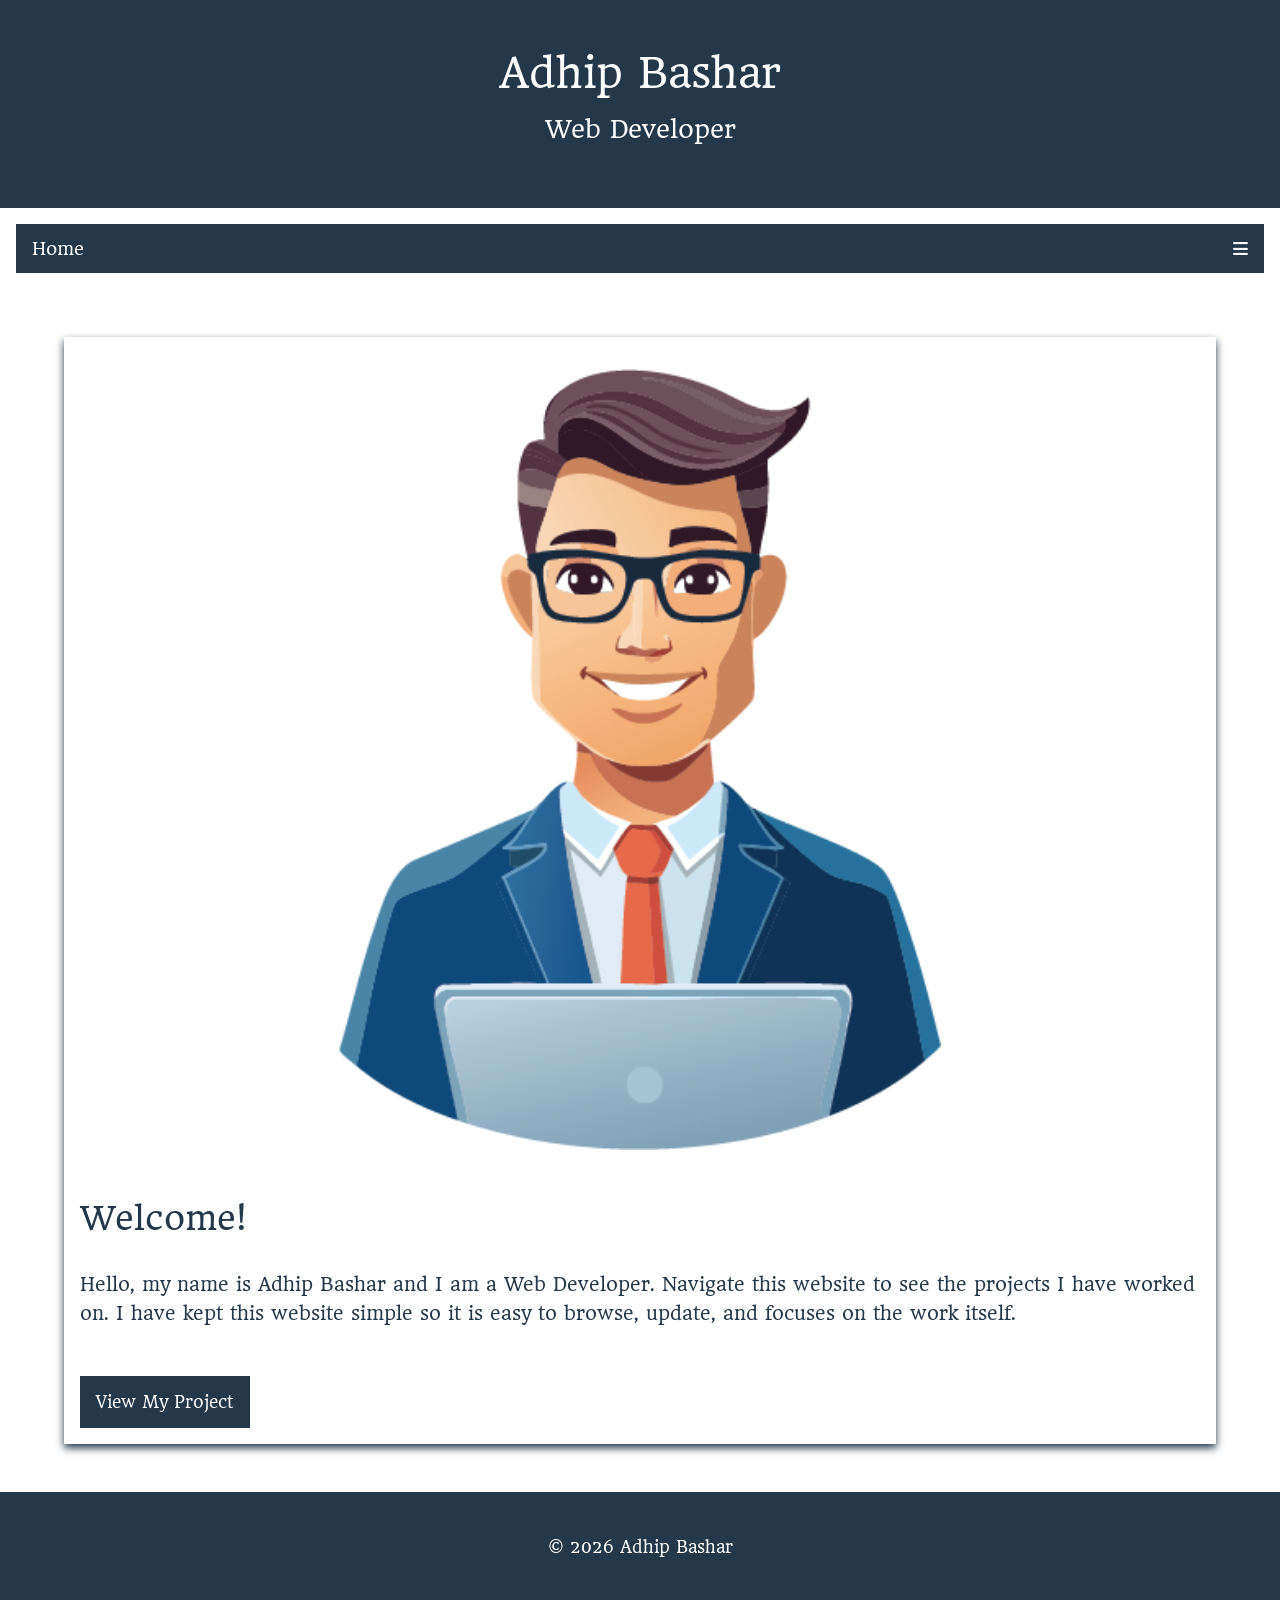
==== index.html @ 87db1735 "Initial portfolio upload, mobile only" ====
<!DOCTYPE html>
<html lang="en">

<head>
    <meta charset="UTF-8">
    <meta name="viewport" content="width=device-width, initial-scale=1.0">
    <title>Adhip Bashar</title>

    <!-- CSS -->
    <link rel="stylesheet" href="./CSS/index.css">

    <!-- JAVASCRIPT -->
    <script src="./JS/nav.js" defer></script>

    <!-- FONT AWESOME -->
    <link rel="stylesheet" href="https://cdnjs.cloudflare.com/ajax/libs/font-awesome/6.5.0/css/all.min.css">

    <!-- GOOGLE FONT -->
    <link rel="preconnect" href="https://fonts.googleapis.com">
    <link rel="preconnect" href="https://fonts.gstatic.com" crossorigin>
    <link href="https://fonts.googleapis.com/css2?family=Headland+One&display=swap" rel="stylesheet">
</head>

<body>
    <!-- HEADER -->
    <header>
        <div class="header-main">Adhip Bashar</div>
        <div class="header-sub">Web Developer</div>
    </header>

    <nav>
        <div class="topnav">
            <a href="./index.html" class="active">Home</a>

            <div id="myLinks">
                <a href="./onwardSun.html">Project</a>
                <a href="./about.html">About</a>
            </div>

            <a href="javascript:void(0);" onclick="myFunction()" class="icon">
                <i class="fa-solid fa-bars"></i>
            </a>

        </div>
    </nav>

    <!-- MAIN -->
    <main>
        <div class="intro card">
            <img class="hero-image" src="./IMG/Web Developer.png" alt="picture of a developer infront of laptop">

            <h2>Welcome!</h2>

            <p>
                Hello, my name is Adhip Bashar and I am a Web Developer.
                Navigate this website to see the projects I have worked on.
                I have kept this website simple so it is easy to browse,
                update, and focuses on the work itself.
            </p>


            <a class="action" href="./onwardSun.html">View My Project</a>
        </div>
    </main>

    <!-- Footer -->
    <footer>&copy; 2026 Adhip Bashar</footer>
</body>

</html>
---- CSS/index.css ----
/*      GLOBAL 
            LAYOUT      */
* {
  margin: 0;
  padding: 0;
  box-sizing: border-box;
  font-family: "Headland One", serif;
  font-weight: 400;
  font-style: normal;
}

/*      MOBILE 
            FIRST      */

/* Header */
header {
  text-align: center;
  background-color: #243849;
  color: #ffffff;
  padding: 3rem 0;
}

.header-main {
  font-size: 2.5rem;
}

.header-sub {
  font-size: 1.5rem;
  padding: 1rem 0;
}

/* Navigation */

.topnav {
  overflow: hidden;
  background-color: #243849;
  position: relative;
}

.topnav #myLinks {
  display: none;
}

.topnav a {
  float: left;
  color: #ffffff;
  padding: 14px 16px;
  text-decoration: none;
  font-size: 17px;
}

.topnav a.icon {
  float: right;
}

.topnav a:hover {
  border: 1px solid #243849;
}

.active {
  background-color: #243849;
  color: #ffffff;
}

nav {
  text-align: center;
  padding: 1rem;
  display: flex;
  flex-direction: column;
}

li {
  list-style: none;
  text-align: left;
}

a {
  text-decoration: none;
}

/* Main */

.intro {
  color: #243849;
  margin: 2rem;
}

.hero-image {
  display: block;
  margin: auto;
  width: 55%;
  padding: 2rem 1rem;
}

h2 {
  padding: 1rem 0 0 1rem;
  font-size: 2rem;
  color: #243849;
}

p {
  font-size: 1.1rem;
  line-height: 1.8rem;
  padding: 2rem 1rem;
  color: #243849;
}

.action {
  display: inline-block;
  background-color: #243849;
  color: #ffffff;
  padding: 1rem;
  margin: 1rem;
  cursor: pointer;
}

.action:hover {
  background-color: #ffffff;
  color: #243849;
  border: 1px solid #243849;
}
/* Footer */

footer {
  text-align: center;
  background-color: #243849;
  color: #ffffff;
  padding: 2.8rem;
}

/* Card */

.card {
  box-shadow: 0 4px 8px 0 #243849;
  transition: 0.5s;
  width: 90%;
  margin: 3rem auto;
}

.card:hover {
  box-shadow: 0 8px 16px 0 rgba(0, 0, 0, 0.2);
}
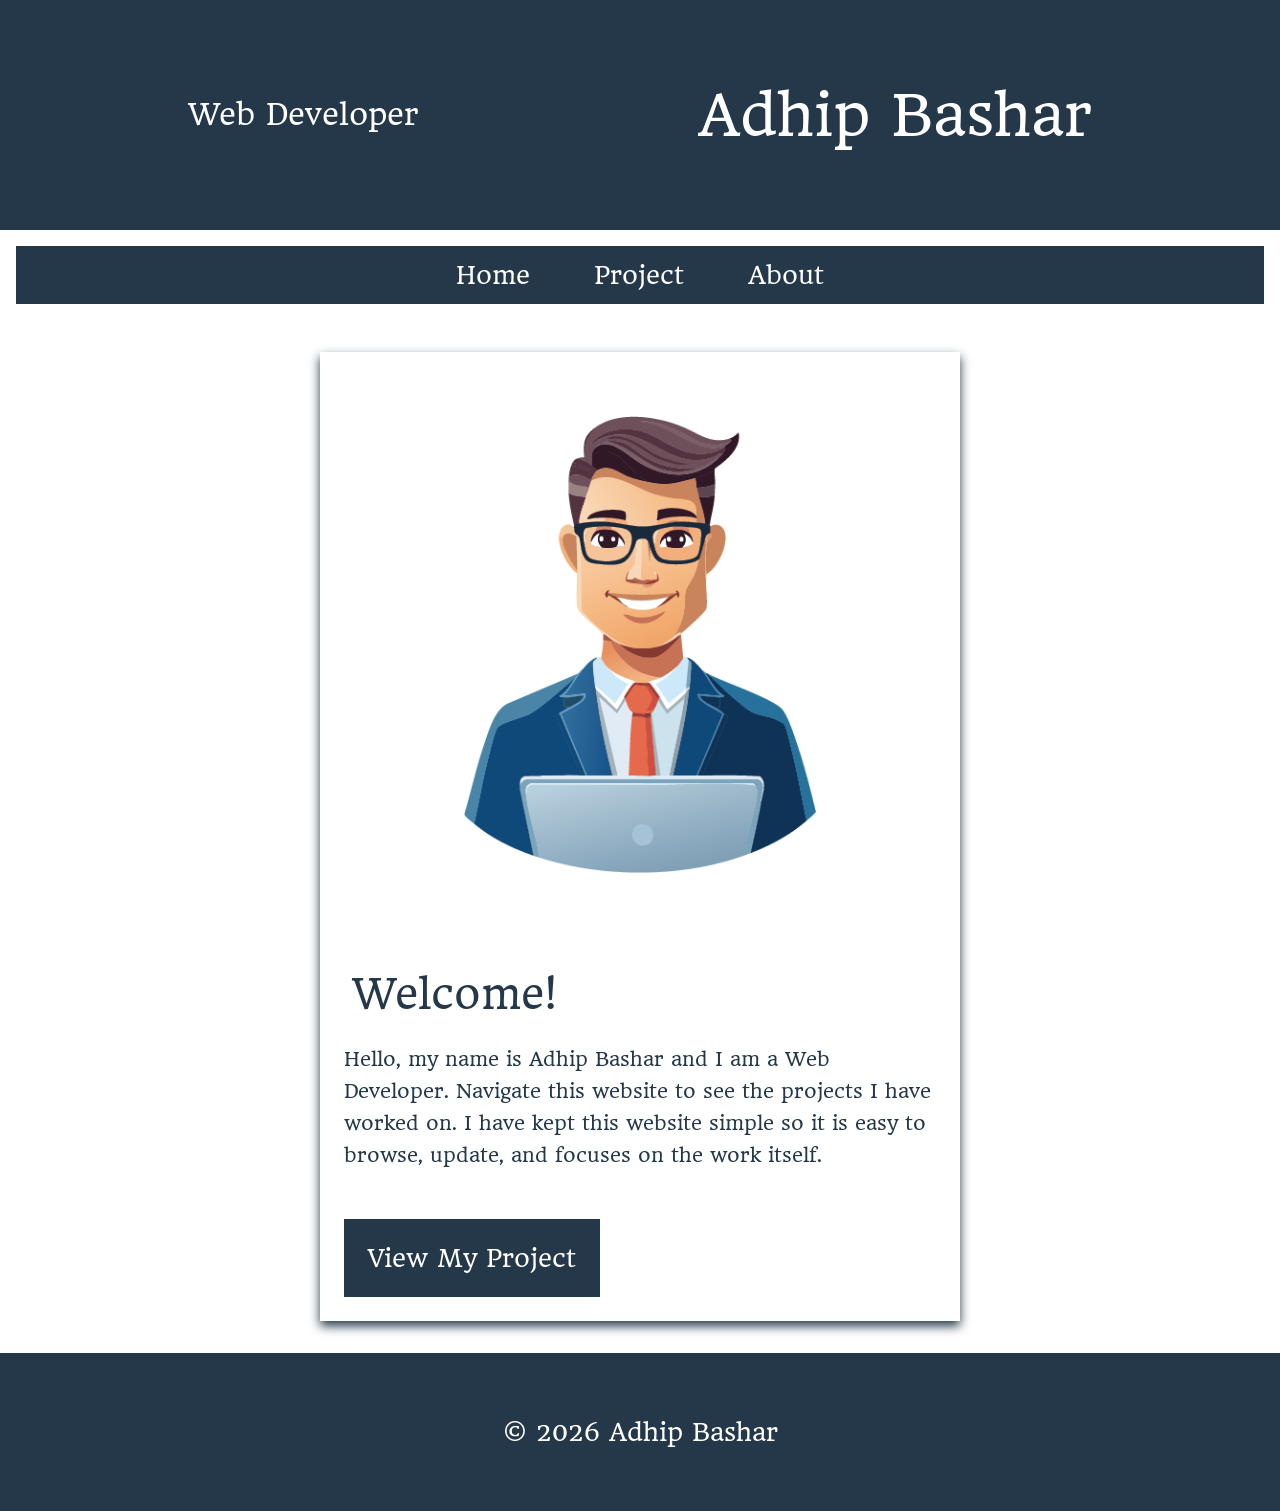
==== commit 0f51fa43: "Media queries for larger screen added" ====
--- a/index.html
+++ b/index.html
@@ -30,9 +30,10 @@
 
     <nav>
         <div class="topnav">
-            <a href="./index.html" class="active">Home</a>
+            <!-- <a href="./index.html" class="active">Home</a> -->
 
             <div id="myLinks">
+                <a href="./index.html" class="active">Home</a>
                 <a href="./onwardSun.html">Project</a>
                 <a href="./about.html">About</a>
             </div>
@@ -46,7 +47,7 @@
 
     <!-- MAIN -->
     <main>
-        <div class="intro card">
+        <div class="card">
             <img class="hero-image" src="./IMG/Web Developer.png" alt="picture of a developer infront of laptop">
 
             <h2>Welcome!</h2>
--- a/CSS/index.css
+++ b/CSS/index.css
@@ -30,7 +30,6 @@
 }
 
 /* Navigation */
-
 .topnav {
   overflow: hidden;
   background-color: #243849;
@@ -79,16 +78,15 @@
 }
 
 /* Main */
-
-.intro {
+/* .intro {
   color: #243849;
   margin: 2rem;
-}
+} */
 
 .hero-image {
   display: block;
   margin: auto;
-  width: 55%;
+  width: 65%;
   padding: 2rem 1rem;
 }
 
@@ -119,17 +117,8 @@
   color: #243849;
   border: 1px solid #243849;
 }
-/* Footer */
-
-footer {
-  text-align: center;
-  background-color: #243849;
-  color: #ffffff;
-  padding: 2.8rem;
-}
 
 /* Card */
-
 .card {
   box-shadow: 0 4px 8px 0 #243849;
   transition: 0.5s;
@@ -138,5 +127,111 @@
 }
 
 .card:hover {
-  box-shadow: 0 8px 16px 0 rgba(0, 0, 0, 0.2);
-}
+  box-shadow: 0 8px 16px 0 #243849;
+}
+
+/* Footer */
+footer {
+  text-align: center;
+  background-color: #243849;
+  color: #ffffff;
+  padding: 2.8rem;
+}
+
+/*    Larger 
+          Screen 
+            (800px and up) */
+@media screen and (min-width: 1080px) {
+  /* Header */
+  header {
+    display: flex;
+    flex-direction: row-reverse;
+    justify-content: space-around;
+    padding: 5rem 3rem;
+  }
+
+  .header-main {
+    font-size: 3.5rem;
+  }
+
+  .header-sub {
+    font-size: 1.8rem;
+  }
+
+  /* Navigation */
+  /* Show the hidden links */
+  .topnav #myLinks {
+    display: flex;
+    gap: 2rem;
+  }
+
+  /* Hide hamburger icon */
+  .topnav a.icon {
+    display: none;
+  }
+
+  /* Make nav horizontal */
+  .topnav {
+    display: flex;
+    justify-content: space-evenly;
+    align-items: center;
+  }
+
+  .topnav a {
+    float: none;
+    display: inline-block;
+    font-size: 1.5rem;
+  }
+
+  /* Main */
+  /* .intro card {
+    padding: 2rem;
+  } */
+
+  .hero-image {
+    width: 65%;
+    padding: 4rem 2rem;
+  }
+
+  h2 {
+    padding: 2rem 0 0 2rem;
+    font-size: 2.5rem;
+  }
+
+  p {
+    font-size: 1.2rem;
+    line-height: 2rem;
+    padding: 1.5rem;
+    color: #243849;
+  }
+
+  .action {
+    padding: 1.5rem;
+    margin: 1.5rem;
+    font-size: 1.5rem;
+  }
+
+  .action:hover {
+    background-color: #ffffff;
+    color: #243849;
+    border: 1px solid #243849;
+  }
+
+  /* Card */
+  .card {
+    box-shadow: 0 5px 10px 0 #243849;
+    transition: 0.5s;
+    width: 50%;
+    margin: 2rem auto;
+  }
+
+  .card:hover {
+    box-shadow: 0 10px 20px 0 #243849;
+  }
+}
+
+/* Footer */
+footer {
+  padding: 4rem;
+  font-size: 1.5rem;
+}
